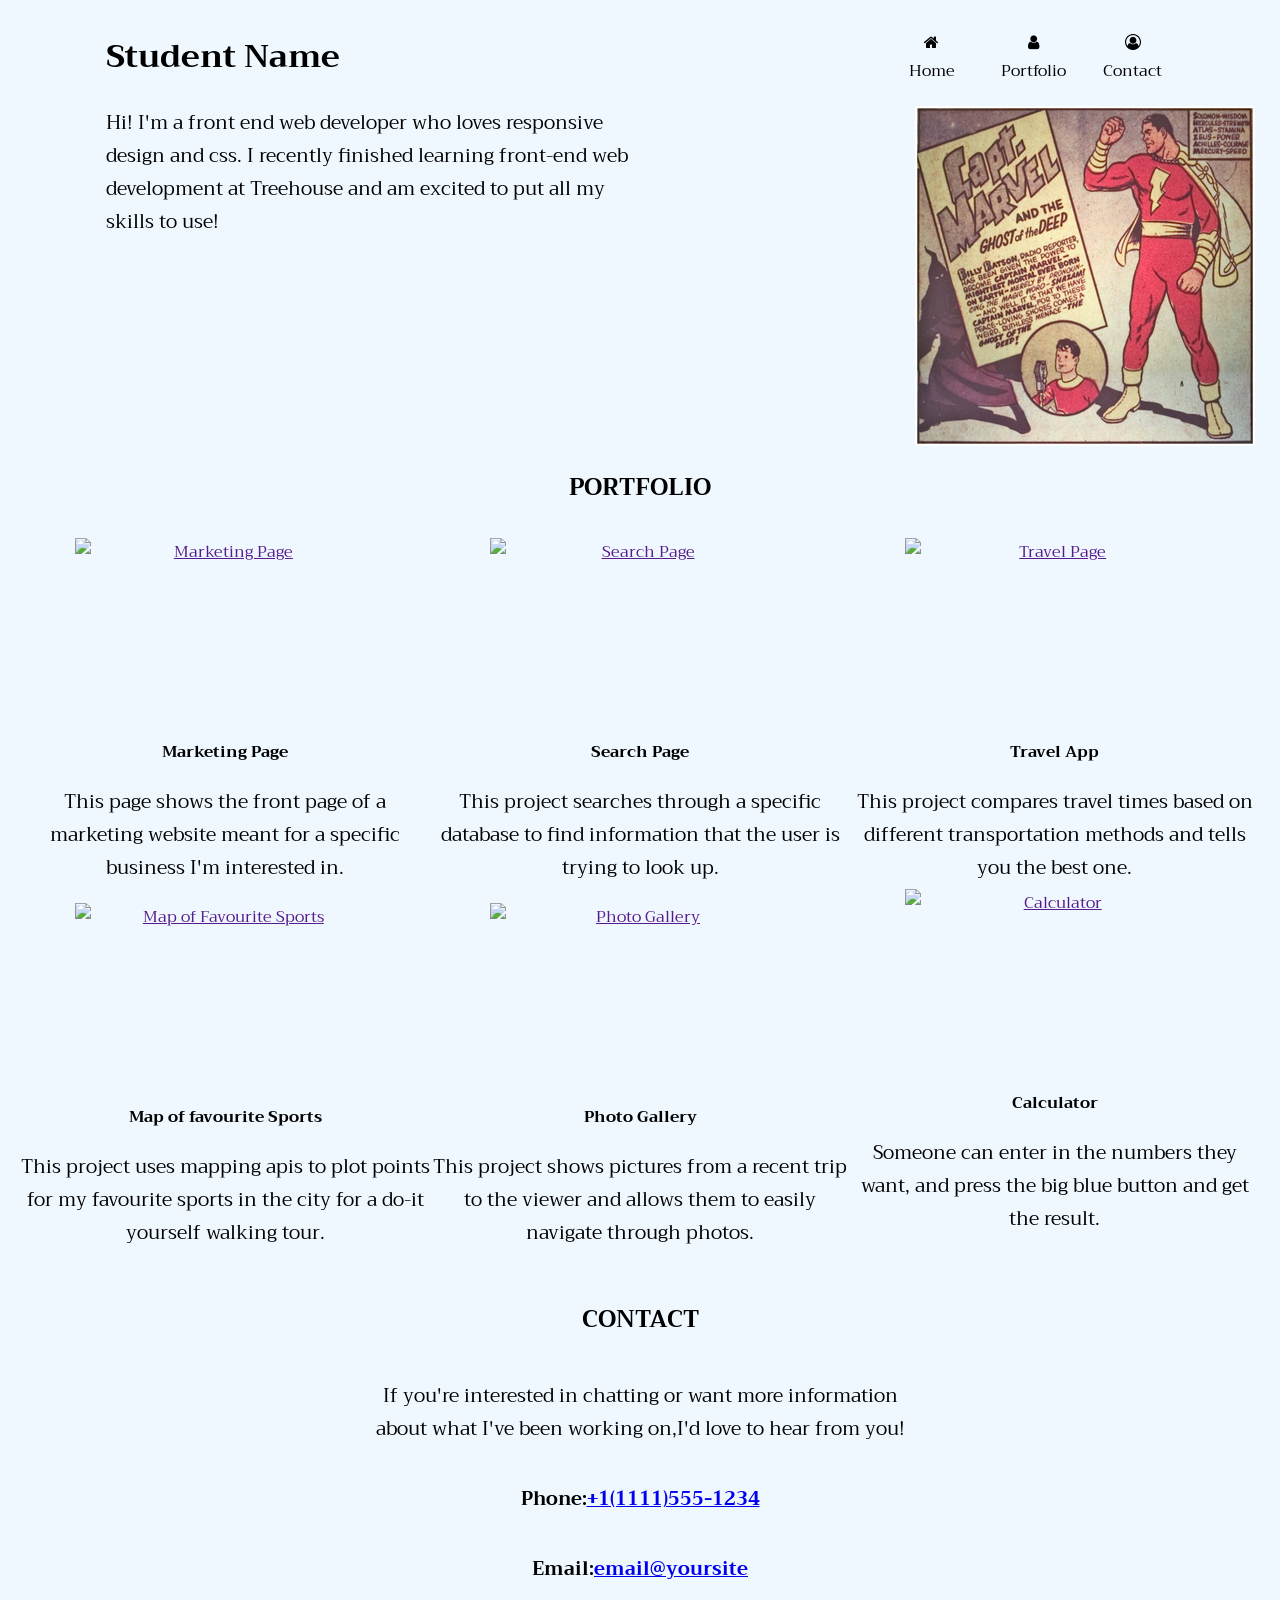
==== Port2/index.html @ 0c19444b "Add files via upload" ====
<!DOCTYPE html>
<html lang="en">
<head>
    <meta charset="UTF-8">
    <meta http-equiv="X-UA-Compatible" content="IE=edge">
    <meta name="viewport" content="width=device-width, initial-scale=1.0">
    <title>Portfolio</title>
    <link rel="stylesheet"  href="css\styles.css">
  <link rel="stylesheet" href="https://cdnjs.cloudflare.com/ajax/libs/font-awesome/4.7.0/css/font-awesome.min.css">
  <link rel="stylesheet" href="https://fonts.googleapis.com/css?family=Trirong">
</head>
<body>
   <div class="grid-container1">
    <div id="name"> <h1 >Student Name</h1></div>
   <div class="grid-item1"> <nav><ul>
    <li id="a"><i class="fa fa-fw fa-home"></i>Home</a></li>
    <li id="b"><i class="fa fa-fw fa-user"></i>Portfolio</a></li>
    <li id="c"><i class="fa fa-user-circle-o"></i>Contact</a></li>
        </ul></nav></div></div>
        <div class="grid-container2">
            <div class="grid-item2" id="uprig" >Hi! I'm a front end web developer who loves responsive design and css. I recently finished learning front-end web
            development at Treehouse and am excited to put all my skills to use!</div>
      <div class="grid-item2" >
    <img id ="boy" src="images\rsz_gp_panel02.png" style="margin-top:14px;  margin-bottom: 14px" alt="boy" ></a>
      </div></div>
      
<h2 id="port">PORTFOLIO</h2>
<div class="grid-container">
    <div class="grid-item">
        <a href=""><img src="images\portfolio-1.png" alt="Marketing Page" width="300" height="200"></a>
    <figcaption>Marketing Page</figcaption>
    <p>This page shows the front page of a marketing website meant for a specific business I'm interested in.</p>
</div>
<div class="grid-item">
    <a href=""><img src="images\portfolio-2.png" alt="Search Page" width="300" height="200"></a>
    <figcaption>Search Page</figcaption>
    <p>This project searches through a specific database to find information that the user is trying to look up.</p>
</div>
<div class="grid-item" id="travelapp">
    <a href=""><img src="D:\html coding\Project 2\images\portfolio-3.png" alt="Travel Page" width="300" height="200"></a>
    <figcaption>Travel App</figcaption>
    <p>This project compares travel times based on different transportation methods and tells you the best one.</p>
</div>
<div class="grid-item">
    <a href=""><img src="D:\html coding\Project 2\images\portfolio-4.png" alt="Map of Favourite Sports" width="300" height="200"></a>
    <figcaption>Map of favourite Sports</figcaption>
    <p>This project uses mapping apis to plot points for my favourite sports in the city for a do-it yourself walking tour.</p>
</div>
<div class="grid-item">
    <a href=""><img src="D:\html coding\Project 2\images\portfolio-5.png" alt="Photo Gallery" width="300" height="200"></a>
    <figcaption>Photo Gallery</figcaption>
    <p>This project shows pictures from a recent trip to the viewer and allows them to easily navigate through photos.</p>
</div>
<div class="grid-item" id="calc">
    <a href=""><img src="D:\html coding\Project 2\images\portfolio-6.png" alt="Calculator" width="300" height="200"></a>
    <figcaption>Calculator</figcaption>
    <p>Someone can enter in the numbers they want, and press the big blue button and get the result. </p>
</div>
</div>
<div style="text-align: center"><h2>CONTACT</h2></div>
<div style="text-align: center"><p>If you're interested in chatting or want more information <br>about what I've been working on,I'd love to hear from you!</p></div>
 <div style="text-align: center"><h3 >Phone:<a href="tel:+111115551234" >+1(1111)555-1234</a></h3></div>  
 <div style="text-align: center"><h3>Email:<a href="mailto:email@yoursite" >email@yoursite</a></h3></div> 
</body>
</html>
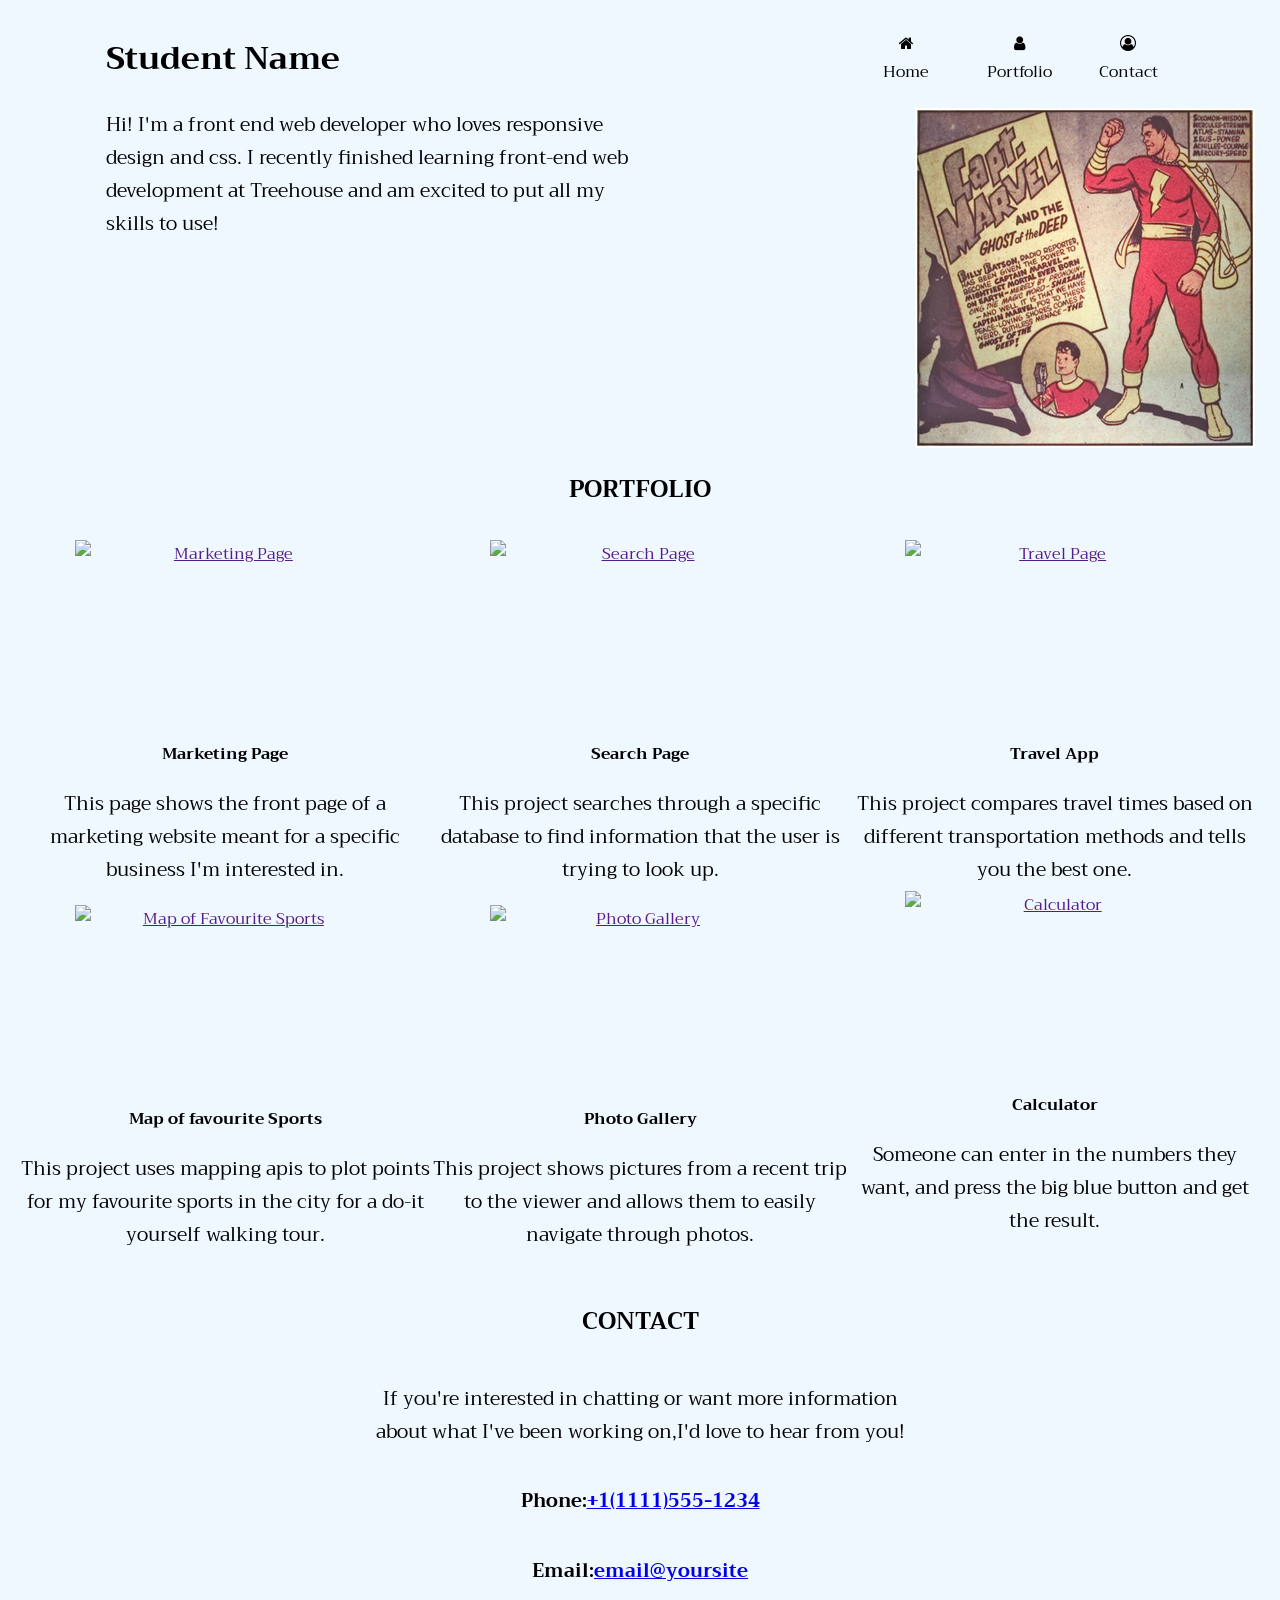
==== commit 1558f7b1: "Add files via upload" ====
--- a/Port2/index.html
+++ b/Port2/index.html
@@ -13,9 +13,9 @@
    <div class="grid-container1">
     <div id="name"> <h1 >Student Name</h1></div>
    <div class="grid-item1"> <nav><ul>
-    <li id="a"><i class="fa fa-fw fa-home"></i>Home</a></li>
-    <li id="b"><i class="fa fa-fw fa-user"></i>Portfolio</a></li>
-    <li id="c"><i class="fa fa-user-circle-o"></i>Contact</a></li>
+    <li id="a"><a  href="index.html" ><i class="fa fa-fw fa-home"></i>Home</a></li>
+    <li id="b"><a href="index2.html"><i class="fa fa-fw fa-user"></i>Portfolio</a></li>
+    <li id="c"><a href="contact.html"><i class="fa fa-user-circle-o"></i>Contact</a></li>
         </ul></nav></div></div>
         <div class="grid-container2">
             <div class="grid-item2" id="uprig" >Hi! I'm a front end web developer who loves responsive design and css. I recently finished learning front-end web
@@ -37,22 +37,22 @@
     <p>This project searches through a specific database to find information that the user is trying to look up.</p>
 </div>
 <div class="grid-item" id="travelapp">
-    <a href=""><img src="D:\html coding\Project 2\images\portfolio-3.png" alt="Travel Page" width="300" height="200"></a>
+    <a href=""><img src="images\portfolio-3.png" alt="Travel Page" width="300" height="200"></a>
     <figcaption>Travel App</figcaption>
     <p>This project compares travel times based on different transportation methods and tells you the best one.</p>
 </div>
 <div class="grid-item">
-    <a href=""><img src="D:\html coding\Project 2\images\portfolio-4.png" alt="Map of Favourite Sports" width="300" height="200"></a>
+    <a href=""><img src="images\portfolio-4.png" alt="Map of Favourite Sports" width="300" height="200"></a>
     <figcaption>Map of favourite Sports</figcaption>
     <p>This project uses mapping apis to plot points for my favourite sports in the city for a do-it yourself walking tour.</p>
 </div>
 <div class="grid-item">
-    <a href=""><img src="D:\html coding\Project 2\images\portfolio-5.png" alt="Photo Gallery" width="300" height="200"></a>
+    <a href=""><img src="images\portfolio-5.png" alt="Photo Gallery" width="300" height="200"></a>
     <figcaption>Photo Gallery</figcaption>
     <p>This project shows pictures from a recent trip to the viewer and allows them to easily navigate through photos.</p>
 </div>
 <div class="grid-item" id="calc">
-    <a href=""><img src="D:\html coding\Project 2\images\portfolio-6.png" alt="Calculator" width="300" height="200"></a>
+    <a href=""><img src="images\portfolio-6.png" alt="Calculator" width="300" height="200"></a>
     <figcaption>Calculator</figcaption>
     <p>Someone can enter in the numbers they want, and press the big blue button and get the result. </p>
 </div>
